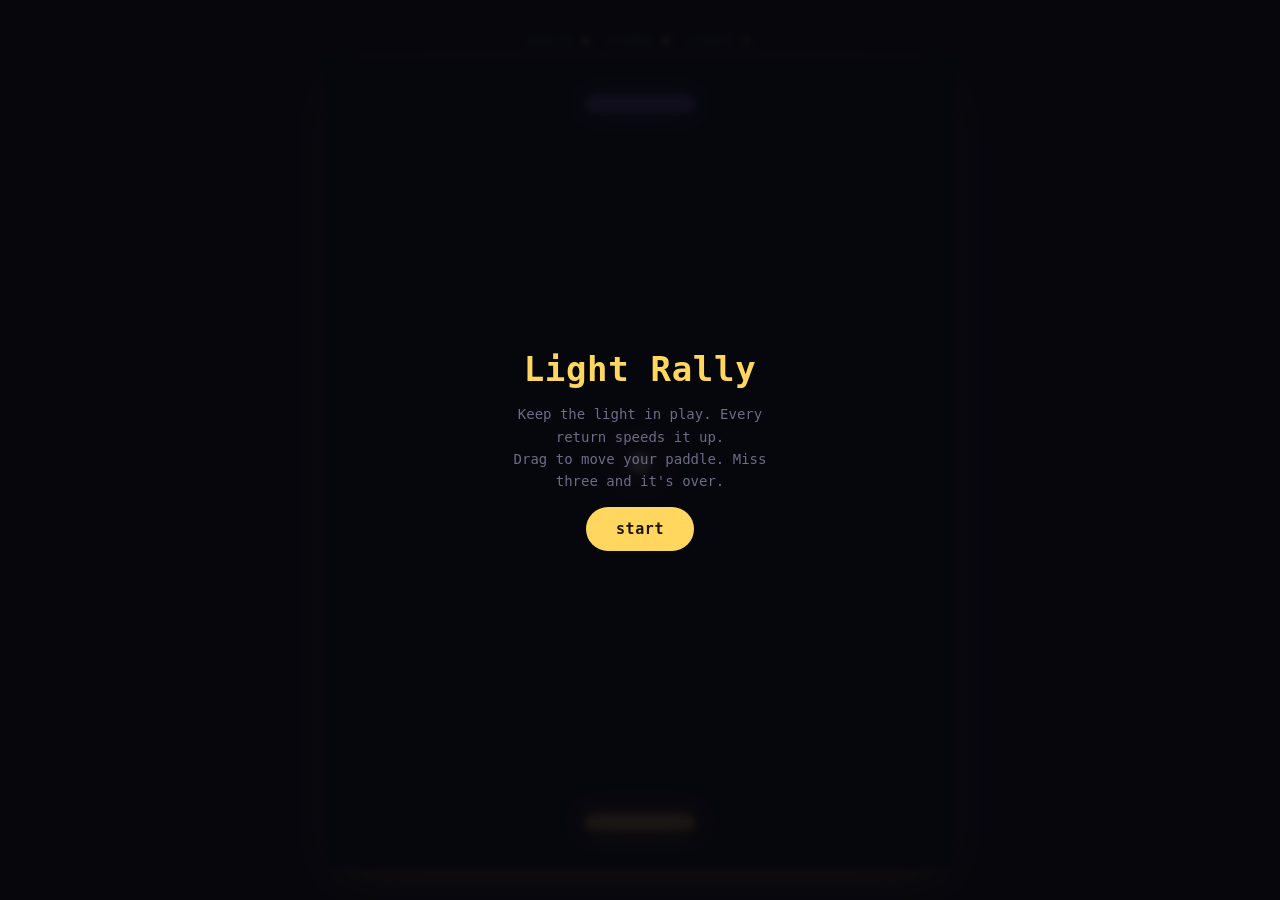
==== arcade/lightrally.html @ a93d0621 "Initial commit" ====
<!doctype html>
<html lang="en">
<head>
<meta charset="utf-8">
<meta name="viewport" content="width=device-width,initial-scale=1,viewport-fit=cover">
<title>Light Rally</title>
<link rel="stylesheet" href="sl.css">
<script src="https://telegram.org/js/games.js"></script>
</head>
<body>
<div id="hud"><span>rally <b id="r">0</b></span><span>score <b id="s">0</b></span><span>light <b id="l">3</b></span></div>
<canvas id="c" width="360" height="460"></canvas>

<div id="msg">
  <h1>Light Rally</h1>
  <p>Keep the light in play. Every return speeds it up.<br>
     Drag to move your paddle. Miss three and it's over.</p>
  <button id="go">start</button>
</div>

<script src="sl.js"></script>
<script>
const c = document.getElementById("c"), x = c.getContext("2d");
const W = c.width, H = c.height;
SL.fit(c);

const keys = SL.input();
let aimX = W / 2;
SL.touch(c, p => { aimX = p.x; });

let me, foe, ball, score, rally, lives, over, t, trail;

function reset(full) {
  if (full) { score = 0; lives = 3; }
  me  = { x: W / 2, y: H - 26, w: 62, h: 9 };
  foe = { x: W / 2, y: 26, w: 62, h: 9 };
  rally = 0; trail = [];
  serve(1);
  over = false; t = 0;
}

function serve(dir) {
  ball = {
    x: W / 2, y: H / 2,
    vx: (Math.random() - .5) * 3.4,
    vy: dir * 3.6,
    r: 6, held: 45,
  };
}

function drawPaddle(p, warm) {
  x.save();
  x.shadowColor = warm ? "#ffb020" : "#7a5fd6";
  x.shadowBlur = 14;
  x.fillStyle = warm ? "#ffd75e" : "#8f6fe8";
  x.beginPath();
  x.roundRect(p.x - p.w / 2, p.y - p.h / 2, p.w, p.h, 5);
  x.fill();
  x.restore();
}

function step() {
  t++;
  x.clearRect(0, 0, W, H);

  // court
  x.strokeStyle = "#1b1836";
  x.setLineDash([5, 9]);
  x.beginPath(); x.moveTo(0, H / 2); x.lineTo(W, H / 2); x.stroke();
  x.setLineDash([]);

  if (!over) {
    if (keys.left) aimX -= 7;
    if (keys.right) aimX += 7;
    me.x += (Math.max(me.w / 2, Math.min(W - me.w / 2, aimX)) - me.x) * 0.35;

    // opponent: deliberately imperfect, gets sharper as the rally grows
    const skill = Math.min(0.14 + rally * 0.006, 0.3);
    const drift = Math.sin(t / 30) * 22;
    foe.x += ((ball.vy < 0 ? ball.x + drift : W / 2) - foe.x) * skill;
    foe.x = Math.max(foe.w / 2, Math.min(W - foe.w / 2, foe.x));

    if (ball.held > 0) {
      ball.held--;
    } else {
      ball.x += ball.vx; ball.y += ball.vy;
      trail.push({ x: ball.x, y: ball.y });
      if (trail.length > 12) trail.shift();

      if (ball.x < ball.r || ball.x > W - ball.r) {
        ball.vx *= -1;
        ball.x = Math.max(ball.r, Math.min(W - ball.r, ball.x));
      }

      [me, foe].forEach(p => {
        const near = Math.abs(ball.y - p.y) < p.h / 2 + ball.r;
        const on = Math.abs(ball.x - p.x) < p.w / 2 + ball.r;
        const coming = (p === me && ball.vy > 0) || (p === foe && ball.vy < 0);
        if (near && on && coming) {
          const off = (ball.x - p.x) / (p.w / 2);
          ball.vx = off * 4.2;
          ball.vy *= -1;
          const speed = Math.min(1.035, 1 + 0.04);
          ball.vx *= speed; ball.vy *= speed;
          ball.y = p.y + (p === me ? -1 : 1) * (p.h / 2 + ball.r + 1);
          rally++;
          if (p === me) score += 10 + rally;
        }
      });

      if (ball.y > H + 20) {
        lives--;
        if (lives <= 0) return finish();
        rally = 0; trail = []; serve(-1);
      } else if (ball.y < -20) {
        score += 50 + rally * 5;
        rally = 0; trail = []; serve(1);
      }
    }
  }

  // trail
  trail.forEach((p, i) => {
    x.globalAlpha = (i / trail.length) * 0.4;
    x.fillStyle = "#ffd75e";
    x.beginPath(); x.arc(p.x, p.y, ball.r * (i / trail.length), 0, 6.3); x.fill();
  });
  x.globalAlpha = 1;

  drawPaddle(foe, false);
  drawPaddle(me, true);

  x.save();
  x.shadowColor = "#ffb020"; x.shadowBlur = 20;
  x.fillStyle = "#fff6d8";
  x.beginPath(); x.arc(ball.x, ball.y, ball.r, 0, 6.3); x.fill();
  x.restore();

  if (ball.held > 0 && !over) {
    x.fillStyle = "#6f6a86";
    x.font = "12px ui-monospace, monospace";
    x.textAlign = "center";
    x.fillText("here it comes", W / 2, H / 2 + 34);
  }

  document.getElementById("r").textContent = rally;
  document.getElementById("s").textContent = score;
  document.getElementById("l").textContent = lives;
  requestAnimationFrame(step);
}

function finish() {
  over = true;
  SL.submit(score);
  const m = document.getElementById("msg");
  m.innerHTML = `<h1>dropped it</h1>
    <p class="score">${score} points</p>
    <p>your best run is on the group board.</p>
    <button id="go">again</button>
    <button class="ghost" onclick="SL.share()">share score</button>`;
  m.classList.remove("hide");
  document.getElementById("go").onclick = start;
}

function start() {
  document.getElementById("msg").classList.add("hide");
  reset(true);
}

document.getElementById("go").onclick = start;
reset(true); over = true; step();
</script>
</body>
</html>
---- arcade/sl.css ----
:root {
  --bg: #07070d;
  --ink: #f6f3e8;
  --dim: #6f6a86;
  --light: #ffd75e;
  --glow: #ffb020;
  --shadow: #5b3ea8;
  --good: #57e0a0;
}
* { box-sizing: border-box; margin: 0; padding: 0; }
html, body {
  height: 100%;
  background: var(--bg);
  color: var(--ink);
  font-family: ui-monospace, "SF Mono", Menlo, Consolas, monospace;
  overflow: hidden;
  -webkit-user-select: none;
  user-select: none;
  -webkit-tap-highlight-color: transparent;
}
body {
  display: flex;
  flex-direction: column;
  align-items: center;
  justify-content: center;
  gap: 10px;
  padding: 12px;
}
#hud {
  display: flex;
  gap: 18px;
  font-size: 13px;
  letter-spacing: .08em;
  text-transform: uppercase;
  color: var(--dim);
}
#hud b { color: var(--light); font-weight: 600; }
canvas {
  border-radius: 12px;
  background: #0b0b16;
  box-shadow: 0 0 0 1px #1d1a2e, 0 18px 50px -20px var(--glow);
  touch-action: none;
}
#msg {
  position: fixed;
  inset: 0;
  display: flex;
  flex-direction: column;
  align-items: center;
  justify-content: center;
  gap: 14px;
  text-align: center;
  padding: 24px;
  background: rgba(7, 7, 13, .93);
  backdrop-filter: blur(3px);
}
#msg.hide { display: none; }
#msg h1 {
  font-size: clamp(22px, 7vw, 34px);
  color: var(--light);
  letter-spacing: .02em;
}
#msg p { color: var(--dim); font-size: 14px; line-height: 1.6; max-width: 32ch; }
#msg .score { color: var(--ink); font-size: 18px; }
button {
  font: inherit;
  font-size: 15px;
  padding: 13px 30px;
  border: 0;
  border-radius: 999px;
  background: var(--light);
  color: #1a1400;
  font-weight: 700;
  cursor: pointer;
  letter-spacing: .04em;
}
button:active { transform: translateY(1px); }
.ghost {
  background: transparent;
  color: var(--dim);
  box-shadow: inset 0 0 0 1px #2a2640;
  padding: 10px 22px;
  font-size: 13px;
}
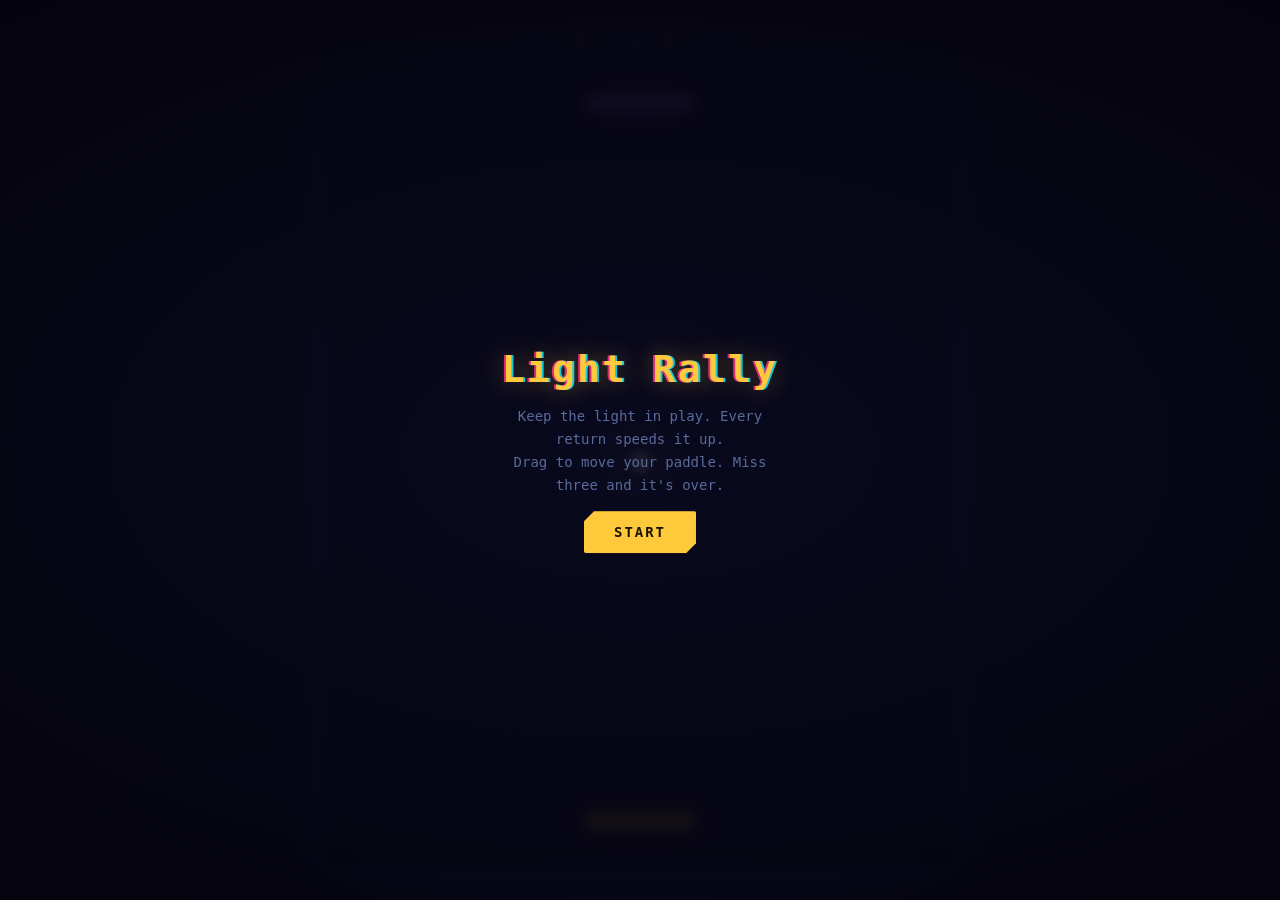
==== commit 65f9288f: "Cyberpunk pass on the arcade: cold is the machine, warm is you The old palette was candle-amber on d" ====
--- a/arcade/lightrally.html
+++ b/arcade/lightrally.html
@@ -50,9 +50,9 @@
 
 function drawPaddle(p, warm) {
   x.save();
-  x.shadowColor = warm ? "#ffb020" : "#7a5fd6";
+  x.shadowColor = warm ? "#ffa52b" : "#9d4edd";
   x.shadowBlur = 14;
-  x.fillStyle = warm ? "#ffd75e" : "#8f6fe8";
+  x.fillStyle = warm ? "#ffc93c" : "#b86aff";
   x.beginPath();
   x.roundRect(p.x - p.w / 2, p.y - p.h / 2, p.w, p.h, 5);
   x.fill();
@@ -64,7 +64,7 @@
   x.clearRect(0, 0, W, H);
 
   // court
-  x.strokeStyle = "#1b1836";
+  x.strokeStyle = "#161b3f";
   x.setLineDash([5, 9]);
   x.beginPath(); x.moveTo(0, H / 2); x.lineTo(W, H / 2); x.stroke();
   x.setLineDash([]);
@@ -122,7 +122,7 @@
   // trail
   trail.forEach((p, i) => {
     x.globalAlpha = (i / trail.length) * 0.4;
-    x.fillStyle = "#ffd75e";
+    x.fillStyle = "#ffc93c";
     x.beginPath(); x.arc(p.x, p.y, ball.r * (i / trail.length), 0, 6.3); x.fill();
   });
   x.globalAlpha = 1;
@@ -131,13 +131,13 @@
   drawPaddle(me, true);
 
   x.save();
-  x.shadowColor = "#ffb020"; x.shadowBlur = 20;
-  x.fillStyle = "#fff6d8";
+  x.shadowColor = "#ffa52b"; x.shadowBlur = 20;
+  x.fillStyle = "#fff4cf";
   x.beginPath(); x.arc(ball.x, ball.y, ball.r, 0, 6.3); x.fill();
   x.restore();
 
   if (ball.held > 0 && !over) {
-    x.fillStyle = "#6f6a86";
+    x.fillStyle = "#5a6a9a";
     x.font = "12px ui-monospace, monospace";
     x.textAlign = "center";
     x.fillText("here it comes", W / 2, H / 2 + 34);
--- a/arcade/sl.css
+++ b/arcade/sl.css
@@ -1,16 +1,30 @@
+/* SpreadLight arcade — shared shell for every game.
+
+   The rule the whole look hangs on: COLD IS THE MACHINE, WARM IS YOU.
+   Cyan, violet and magenta belong to the city and everything trying to
+   end your run. Amber is the player and the lumens. Figure and ground are
+   separated by temperature rather than brightness alone, which is what
+   keeps these readable on a phone in daylight — the thing you must not
+   lose track of is the only warm object on screen. */
+
 :root {
-  --bg: #07070d;
-  --ink: #f6f3e8;
-  --dim: #6f6a86;
-  --light: #ffd75e;
-  --glow: #ffb020;
-  --shadow: #5b3ea8;
-  --good: #57e0a0;
+  --void:  #04030c;   /* night between the buildings */
+  --deck:  #0a0a1f;   /* play surface */
+  --grid:  #1b1f4a;   /* inert structure */
+  --neon:  #19e6ff;   /* the city, UI chrome */
+  --hot:   #ff2e88;   /* danger */
+  --volt:  #9d4edd;   /* the shadow mass */
+  --light: #ffc93c;   /* you, and what you collect */
+  --mint:  #2bffcf;   /* pickups */
+  --ink:   #e8f4ff;
+  --dim:   #5a6a9a;
 }
+
 * { box-sizing: border-box; margin: 0; padding: 0; }
+
 html, body {
   height: 100%;
-  background: var(--bg);
+  background: var(--void);
   color: var(--ink);
   font-family: ui-monospace, "SF Mono", Menlo, Consolas, monospace;
   overflow: hidden;
@@ -18,6 +32,7 @@
   user-select: none;
   -webkit-tap-highlight-color: transparent;
 }
+
 body {
   display: flex;
   flex-direction: column;
@@ -25,25 +40,60 @@
   justify-content: center;
   gap: 10px;
   padding: 12px;
+  /* horizon glow — the city is always somewhere below the frame */
+  background:
+    radial-gradient(120% 60% at 50% 118%, #141a4d 0%, transparent 70%),
+    var(--void);
 }
+
+/* CRT scanlines over everything, including the canvas, which cannot carry
+   a pseudo-element of its own. Kept at 3% so it reads as texture and never
+   competes with a moving sprite. */
+body::after {
+  content: "";
+  position: fixed;
+  inset: 0;
+  pointer-events: none;
+  z-index: 9;
+  background: repeating-linear-gradient(
+    to bottom,
+    rgba(0, 0, 0, 0) 0 2px,
+    rgba(0, 0, 0, .28) 2px 3px
+  );
+  opacity: .34;
+  mix-blend-mode: multiply;
+}
+
 #hud {
   display: flex;
   gap: 18px;
-  font-size: 13px;
-  letter-spacing: .08em;
+  font-size: 12px;
+  letter-spacing: .22em;
   text-transform: uppercase;
-  color: var(--dim);
+  color: var(--neon);
+  text-shadow: 0 0 10px rgba(25, 230, 255, .5);
 }
-#hud b { color: var(--light); font-weight: 600; }
+#hud b {
+  color: var(--light);
+  font-weight: 700;
+  text-shadow: 0 0 10px rgba(255, 201, 60, .6);
+}
+
 canvas {
-  border-radius: 12px;
-  background: #0b0b16;
-  box-shadow: 0 0 0 1px #1d1a2e, 0 18px 50px -20px var(--glow);
+  border-radius: 10px;
+  background: var(--deck);
+  box-shadow:
+    0 0 0 1px var(--grid),
+    0 0 0 2px rgba(25, 230, 255, .18),
+    0 0 44px -6px rgba(25, 230, 255, .32),
+    0 22px 60px -24px rgba(157, 78, 221, .6);
   touch-action: none;
 }
+
 #msg {
   position: fixed;
   inset: 0;
+  z-index: 10;
   display: flex;
   flex-direction: column;
   align-items: center;
@@ -51,34 +101,58 @@
   gap: 14px;
   text-align: center;
   padding: 24px;
-  background: rgba(7, 7, 13, .93);
-  backdrop-filter: blur(3px);
+  background: radial-gradient(90% 70% at 50% 50%, rgba(10, 10, 31, .92), rgba(4, 3, 12, .97));
+  backdrop-filter: blur(4px);
 }
 #msg.hide { display: none; }
+
+/* The one loud moment: a badly-tuned signal. Two offset copies bleed cyan
+   and magenta out from under the amber, the way a CRT misconverges. Used
+   on the title only — repeat it anywhere else and the page just looks
+   broken rather than transmitted. */
 #msg h1 {
-  font-size: clamp(22px, 7vw, 34px);
+  font-size: clamp(24px, 8vw, 38px);
+  letter-spacing: .06em;
   color: var(--light);
-  letter-spacing: .02em;
+  text-shadow:
+    -2px 0 0 rgba(255, 46, 136, .85),
+     2px 0 0 rgba(25, 230, 255, .85),
+     0 0 26px rgba(255, 201, 60, .45);
 }
-#msg p { color: var(--dim); font-size: 14px; line-height: 1.6; max-width: 32ch; }
+
+#msg p {
+  color: var(--dim);
+  font-size: 14px;
+  line-height: 1.65;
+  max-width: 32ch;
+}
 #msg .score { color: var(--ink); font-size: 18px; }
+
 button {
   font: inherit;
-  font-size: 15px;
+  font-size: 14px;
   padding: 13px 30px;
   border: 0;
-  border-radius: 999px;
+  border-radius: 2px;
   background: var(--light);
-  color: #1a1400;
+  color: #1a1200;
   font-weight: 700;
+  letter-spacing: .14em;
+  text-transform: uppercase;
   cursor: pointer;
-  letter-spacing: .04em;
+  clip-path: polygon(10px 0, 100% 0, 100% calc(100% - 10px), calc(100% - 10px) 100%, 0 100%, 0 10px);
+  box-shadow: 0 0 24px -4px rgba(255, 201, 60, .7);
 }
 button:active { transform: translateY(1px); }
+
 .ghost {
   background: transparent;
-  color: var(--dim);
-  box-shadow: inset 0 0 0 1px #2a2640;
+  color: var(--neon);
+  box-shadow: inset 0 0 0 1px rgba(25, 230, 255, .45);
   padding: 10px 22px;
-  font-size: 13px;
+  font-size: 12px;
 }
+
+@media (prefers-reduced-motion: reduce) {
+  body::after { display: none; }
+}
